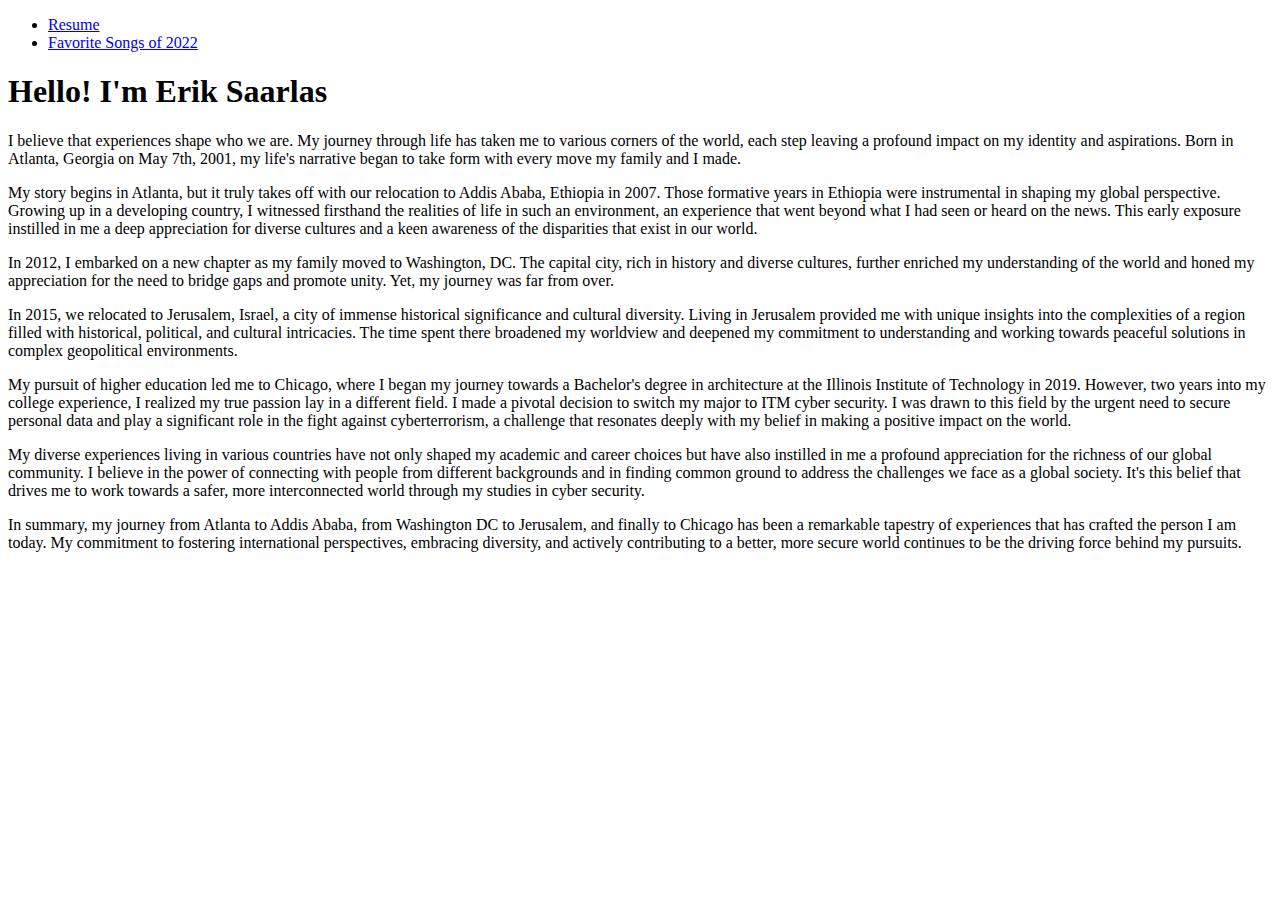
==== about_me.html @ 6dec3885 "added my three HTML pages from project 1 to begin CSS styling" ====
<!DOCTYPE html>
<html lang="en">
<head>
  <title>About Me</title>
</head>
<body>

  <ul>
    <li><a href="index.html">Resume</a></li>
    <li><a href="favorite_songs_2022.html">Favorite Songs of 2022</a></li>
  </ul>

  <h1>Hello! I'm Erik Saarlas</h1>
  <p>I believe that experiences shape who we are. My journey through life has taken me to various corners of the world, each step leaving a profound impact on my identity and aspirations. Born in Atlanta, Georgia on May 7th, 2001, my life's narrative began to take form with every move my family and I made.</p>

  <p>My story begins in Atlanta, but it truly takes off with our relocation to Addis Ababa, Ethiopia in 2007. Those formative years in Ethiopia were instrumental in shaping my global perspective. Growing up in a developing country, I witnessed firsthand the realities of life in such an environment, an experience that went beyond what I had seen or heard on the news. This early exposure instilled in me a deep appreciation for diverse cultures and a keen awareness of the disparities that exist in our world.</p>

  <p>In 2012, I embarked on a new chapter as my family moved to Washington, DC. The capital city, rich in history and diverse cultures, further enriched my understanding of the world and honed my appreciation for the need to bridge gaps and promote unity. Yet, my journey was far from over.</p>

  <p>In 2015, we relocated to Jerusalem, Israel, a city of immense historical significance and cultural diversity. Living in Jerusalem provided me with unique insights into the complexities of a region filled with historical, political, and cultural intricacies. The time spent there broadened my worldview and deepened my commitment to understanding and working towards peaceful solutions in complex geopolitical environments.</p>

  <p>My pursuit of higher education led me to Chicago, where I began my journey towards a Bachelor's degree in architecture at the Illinois Institute of Technology in 2019. However, two years into my college experience, I realized my true passion lay in a different field. I made a pivotal decision to switch my major to ITM cyber security. I was drawn to this field by the urgent need to secure personal data and play a significant role in the fight against cyberterrorism, a challenge that resonates deeply with my belief in making a positive impact on the world.</p>

  <p>My diverse experiences living in various countries have not only shaped my academic and career choices but have also instilled in me a profound appreciation for the richness of our global community. I believe in the power of connecting with people from different backgrounds and in finding common ground to address the challenges we face as a global society. It's this belief that drives me to work towards a safer, more interconnected world through my studies in cyber security.</p>

  <p>In summary, my journey from Atlanta to Addis Ababa, from Washington DC to Jerusalem, and finally to Chicago has been a remarkable tapestry of experiences that has crafted the person I am today. My commitment to fostering international perspectives, embracing diversity, and actively contributing to a better, more secure world continues to be the driving force behind my pursuits.</p>

</body>
</html>
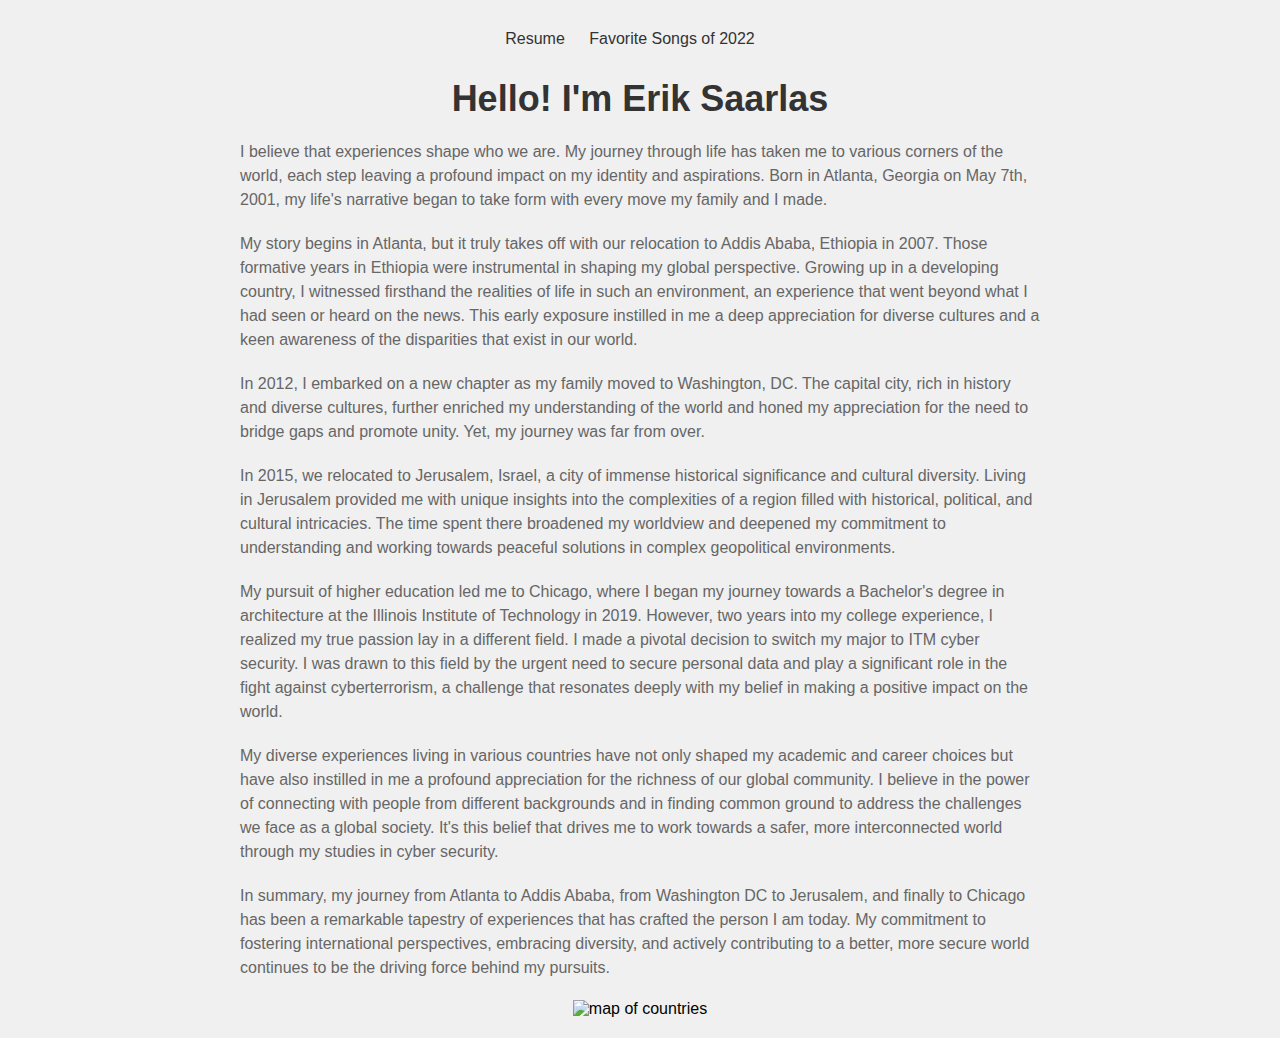
==== commit 3c60dc0b: "added GIF and CSS to HTML" ====
--- a/about_me.html
+++ b/about_me.html
@@ -1,6 +1,7 @@
 <!DOCTYPE html>
 <html lang="en">
 <head>
+  <link rel="stylesheet" type="text/css" href="css/style2.css">
   <title>About Me</title>
 </head>
 <body>
@@ -24,6 +25,6 @@
   <p>My diverse experiences living in various countries have not only shaped my academic and career choices but have also instilled in me a profound appreciation for the richness of our global community. I believe in the power of connecting with people from different backgrounds and in finding common ground to address the challenges we face as a global society. It's this belief that drives me to work towards a safer, more interconnected world through my studies in cyber security.</p>
 
   <p>In summary, my journey from Atlanta to Addis Ababa, from Washington DC to Jerusalem, and finally to Chicago has been a remarkable tapestry of experiences that has crafted the person I am today. My commitment to fostering international perspectives, embracing diversity, and actively contributing to a better, more secure world continues to be the driving force behind my pursuits.</p>
-
+<img src="images/myVisitedPlaces.gif" alt="map of countries" width="1320" height="646">
 </body>
 </html>--- a/css/style2.css
+++ b/css/style2.css
@@ -0,0 +1,49 @@
+* {
+  margin: 0;
+  padding: 0;
+  box-sizing: border-box;
+}
+
+body {
+  font-family: Arial, sans-serif;
+  background-color: #f0f0f0;
+  padding: 20px;
+  text-align: center;
+}
+
+ul {
+  list-style: none;
+  padding: 10px;
+}
+
+ul li {
+  display: inline;
+  margin-right: 20px;
+}
+
+a {
+  text-decoration: none;
+  color: #333;
+}
+
+a:hover {
+  text-decoration: underline;
+}
+
+h1 {
+  font-size: 36px;
+  color: #333;
+  margin-top: 20px;
+}
+
+p {
+  font-size: 16px;
+  color: #666;
+  line-height: 1.5;
+  margin: 20px 0;
+  text-align: left;
+  max-width: 800px;
+  margin-left: auto;
+  margin-right: auto;
+}
+
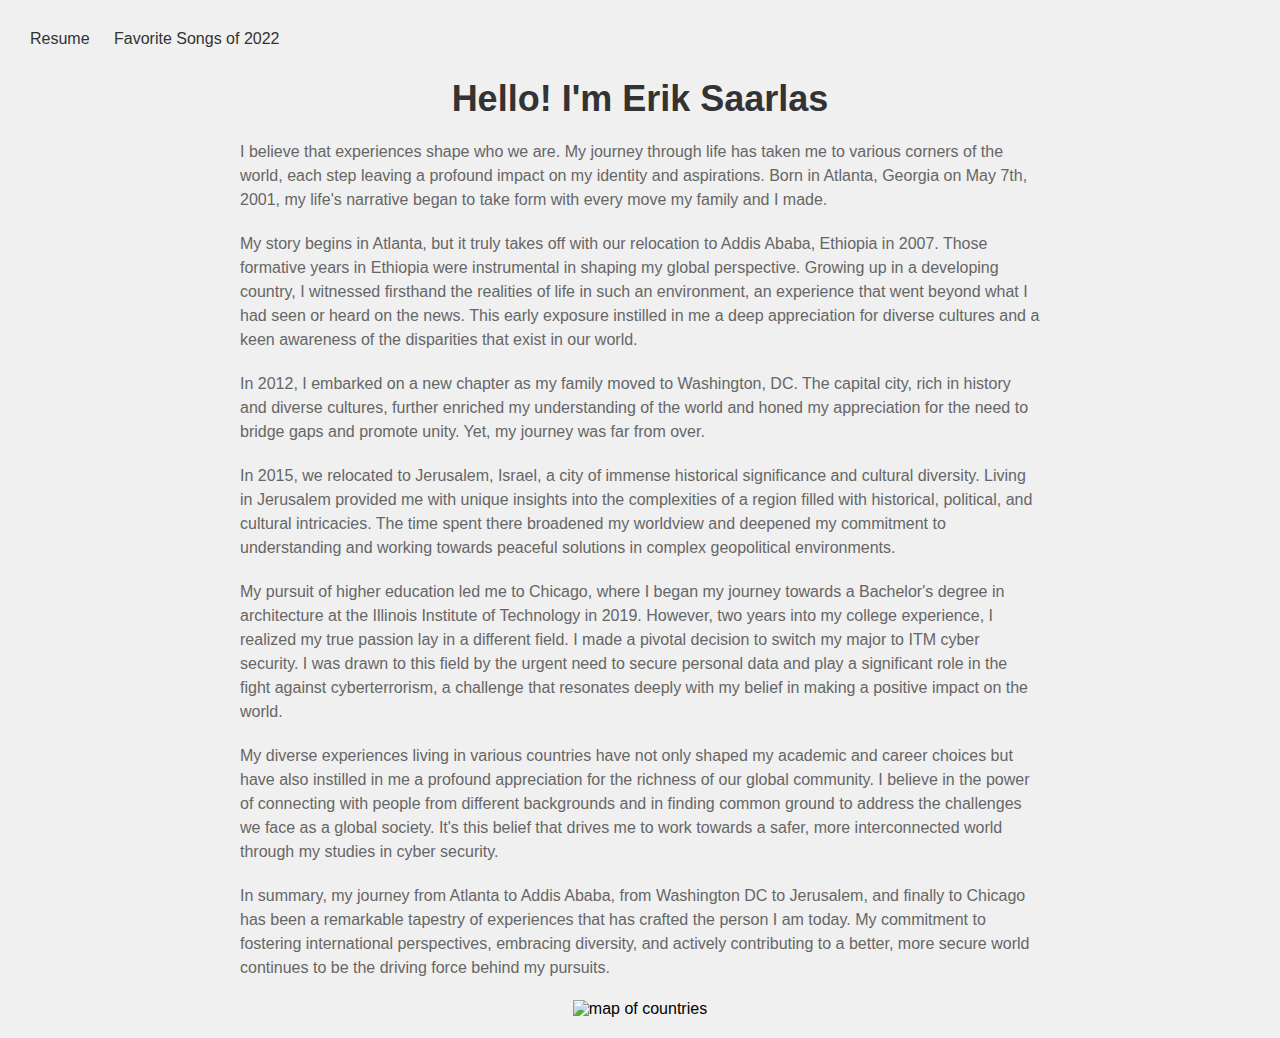
==== commit c9c669d4: "fixed navigation" ====
--- a/about_me.html
+++ b/about_me.html
@@ -6,10 +6,12 @@
 </head>
 <body>
 
-  <ul>
-    <li><a href="index.html">Resume</a></li>
-    <li><a href="favorite_songs_2022.html">Favorite Songs of 2022</a></li>
-  </ul>
+ <div class="navigation">
+    <ul>
+      <li><a href="index.html">Resume</a></li>
+      <li><a href="favorite_songs_2022.html">Favorite Songs of 2022</a></li>
+    </ul>
+  </div>
 
   <h1>Hello! I'm Erik Saarlas</h1>
   <p>I believe that experiences shape who we are. My journey through life has taken me to various corners of the world, each step leaving a profound impact on my identity and aspirations. Born in Atlanta, Georgia on May 7th, 2001, my life's narrative began to take form with every move my family and I made.</p>
--- a/css/style2.css
+++ b/css/style2.css
@@ -11,16 +11,20 @@
   text-align: center;
 }
 
+.navigation {
+  text-align: left;
+  padding: 10px;
+  margin-bottom: 20px;
+}
+
 ul {
   list-style: none;
-  padding: 10px;
 }
 
 ul li {
   display: inline;
   margin-right: 20px;
 }
-
 a {
   text-decoration: none;
   color: #333;
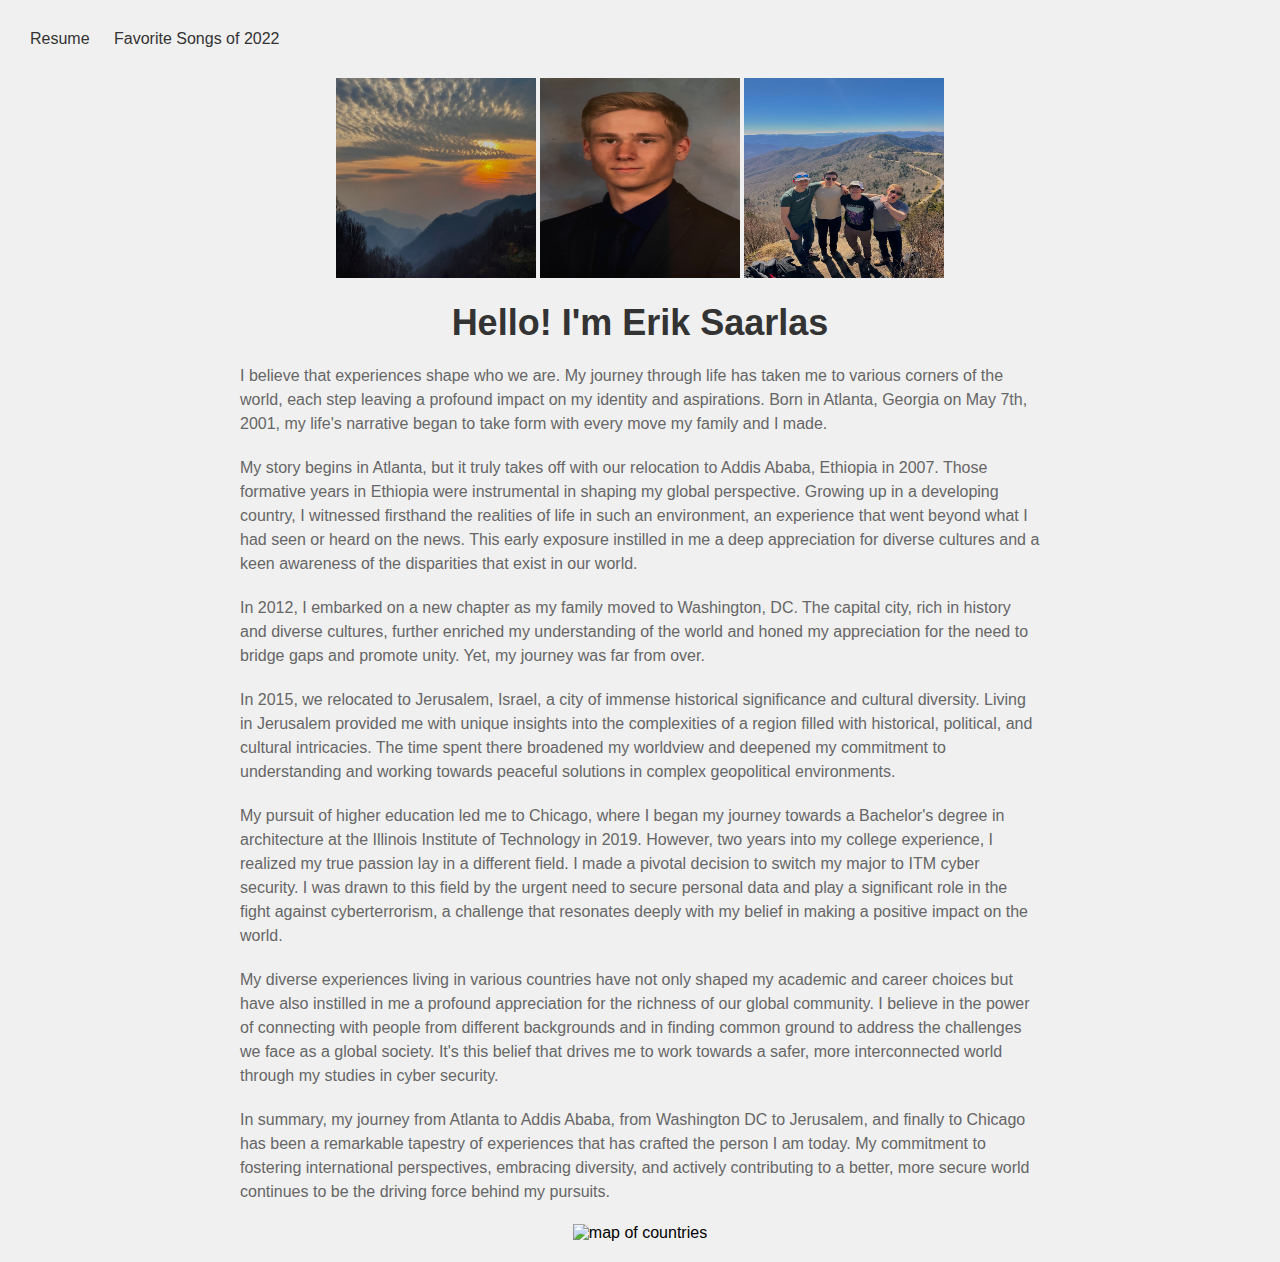
==== commit 5cfe69c3: "uploaded photos to about me page" ====
--- a/about_me.html
+++ b/about_me.html
@@ -12,7 +12,9 @@
       <li><a href="favorite_songs_2022.html">Favorite Songs of 2022</a></li>
     </ul>
   </div>
-
+<img src="images/sunset.jpg" alt="sunset" width="200" height="200">
+<img src="images/profile.jpg" alt="Erik Saarlas" width="200" height="200">
+<img src="images/friends.jpg" alt="view" width="200" height="200">
   <h1>Hello! I'm Erik Saarlas</h1>
   <p>I believe that experiences shape who we are. My journey through life has taken me to various corners of the world, each step leaving a profound impact on my identity and aspirations. Born in Atlanta, Georgia on May 7th, 2001, my life's narrative began to take form with every move my family and I made.</p>
 
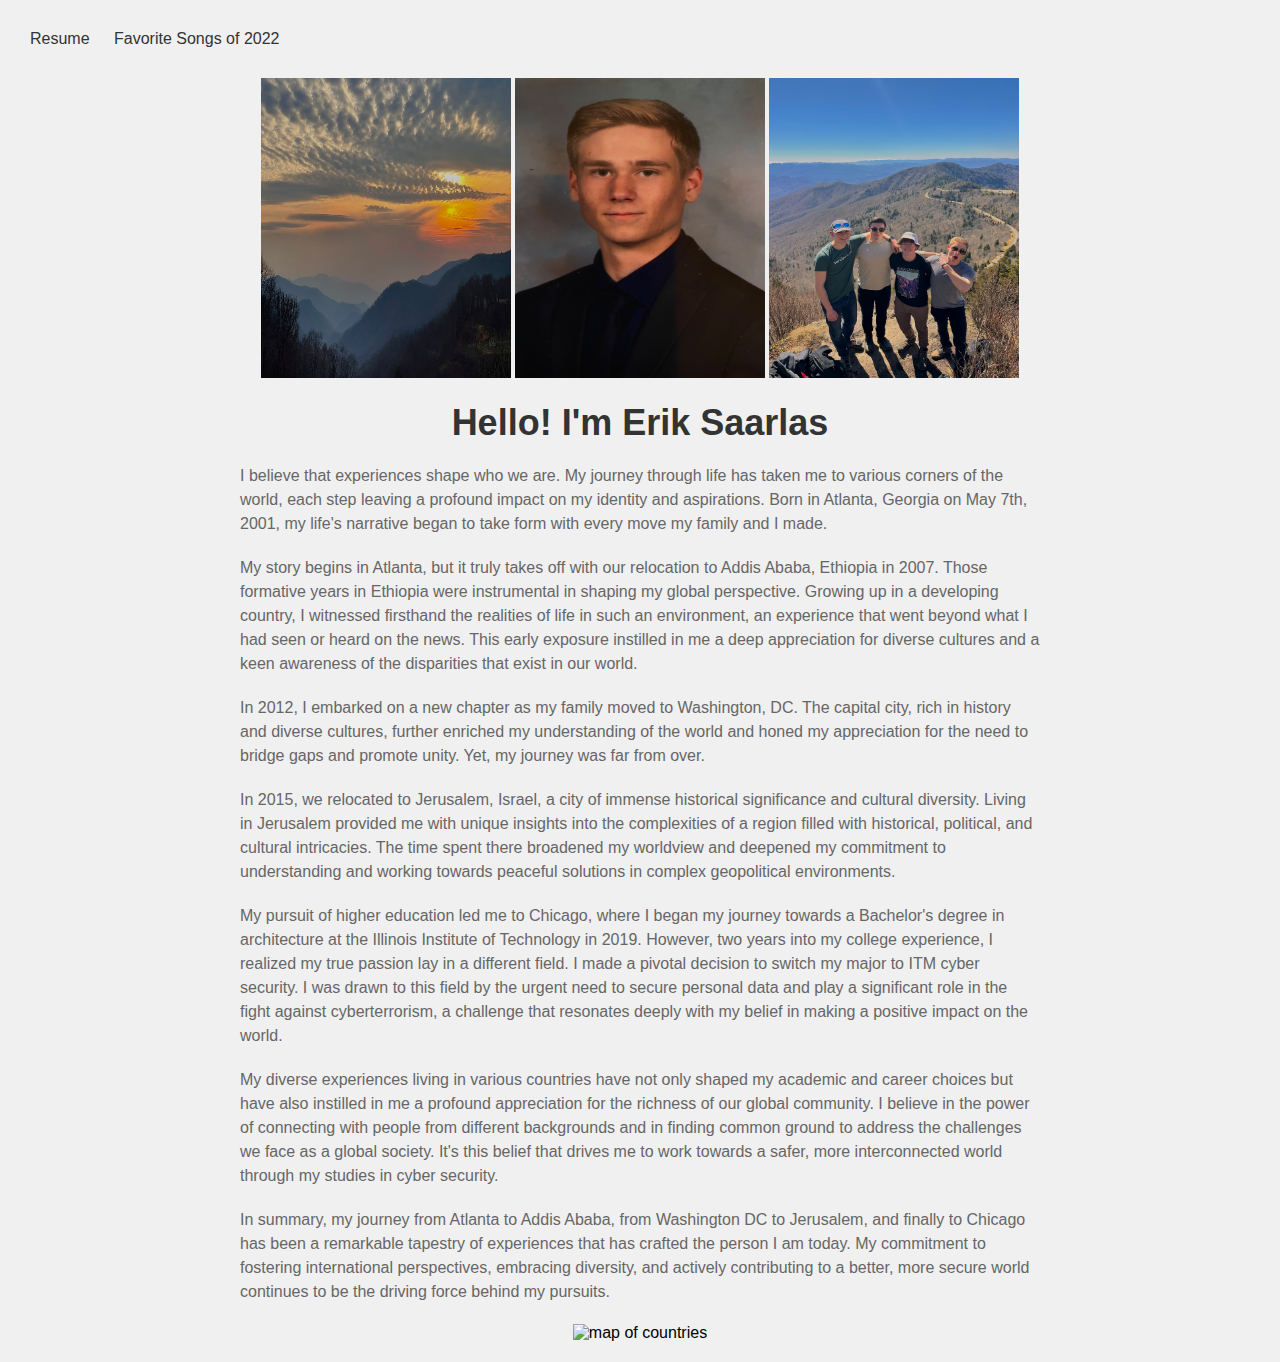
==== commit afb5f371: "adjusted dimensions of the pictures on my about me page" ====
--- a/about_me.html
+++ b/about_me.html
@@ -12,9 +12,9 @@
       <li><a href="favorite_songs_2022.html">Favorite Songs of 2022</a></li>
     </ul>
   </div>
-<img src="images/sunset.jpg" alt="sunset" width="200" height="200">
-<img src="images/profile.jpg" alt="Erik Saarlas" width="200" height="200">
-<img src="images/friends.jpg" alt="view" width="200" height="200">
+<img src="images/sunset.jpg" alt="sunset" width="250" height="300">
+<img src="images/profile.jpg" alt="Erik Saarlas" width="250" height="300">
+<img src="images/friends.jpg" alt="view" width="250" height="300">
   <h1>Hello! I'm Erik Saarlas</h1>
   <p>I believe that experiences shape who we are. My journey through life has taken me to various corners of the world, each step leaving a profound impact on my identity and aspirations. Born in Atlanta, Georgia on May 7th, 2001, my life's narrative began to take form with every move my family and I made.</p>
 
